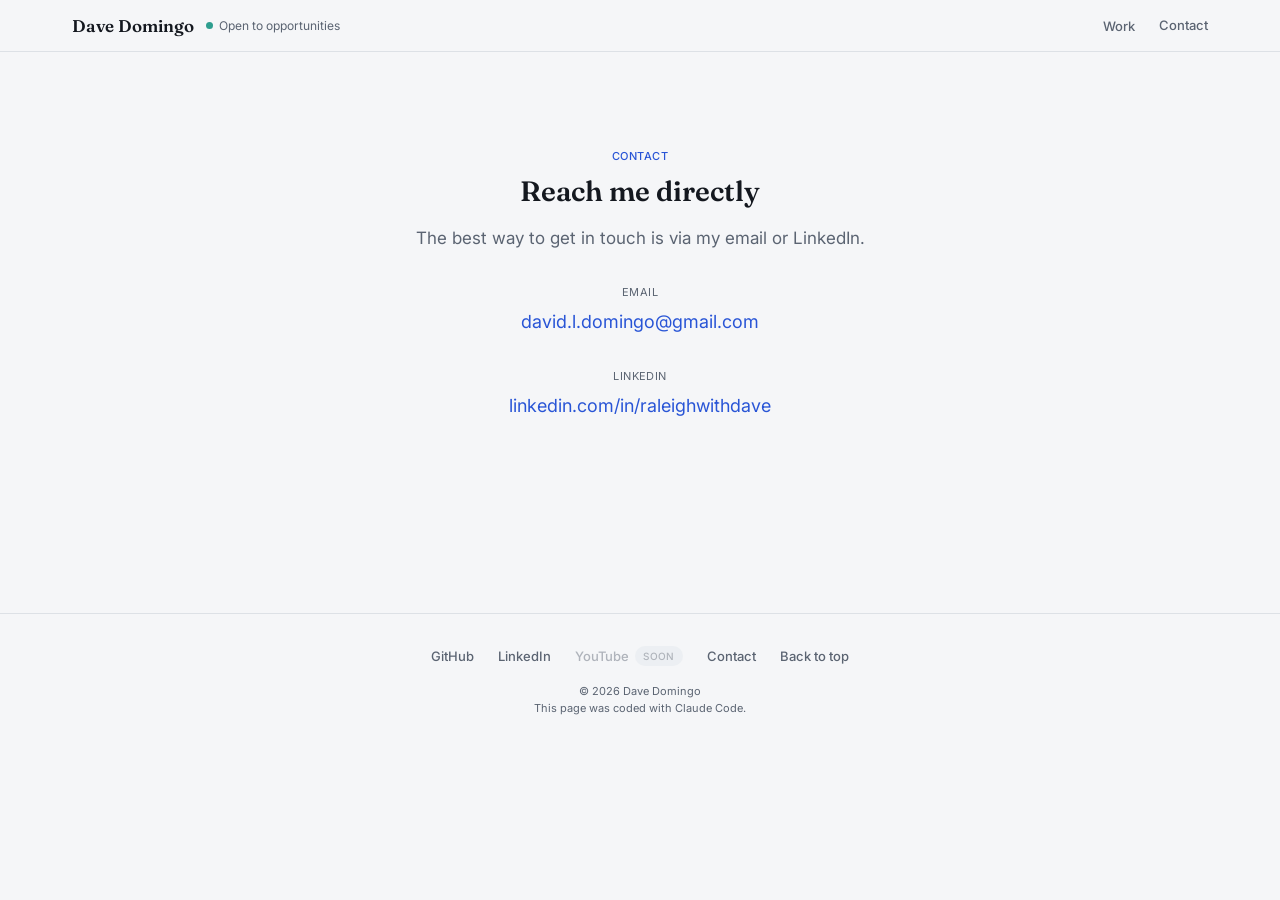
==== contact.html @ fc05a576 "Add real site content: homepage, case study, contact, and research page First commit of the actual p" ====
<!DOCTYPE html>
<html lang="en">
  <head>
    <meta charset="UTF-8">
    <meta name="viewport" content="width=device-width, initial-scale=1.0">
    <title>Contact | Dave Domingo</title>
    <link rel="icon" type="image/svg+xml" href="favicon.svg">
    <link rel="stylesheet" href="css/tokens.css?v=4">
    <link rel="stylesheet" href="css/base.css?v=3">
    <link rel="stylesheet" href="css/shared.css?v=1">
  </head>
  <body>

    <header class="site-header" id="top">
      <div class="container site-header-inner">
        <div class="site-identity">
          <a href="index.html" class="site-name">Dave Domingo</a>
          <span class="status-pill"><span class="status-dot" aria-hidden="true"></span>Open to opportunities</span>
        </div>
        <nav class="site-nav">
          <div class="nav-dropdown">
            <button class="nav-dropdown-trigger" aria-expanded="false" aria-haspopup="true" onclick="toggleWorkDropdown(this)">Work</button>
            <div class="nav-dropdown-menu" hidden>
              <a href="job-pipeline.html">Job Application Pipeline</a>
              <span class="dropdown-item-disabled">Governed AI Decision &amp; Execution Framework <span class="soon-tag">Soon</span></span>
              <span class="dropdown-item-disabled">Research-to-Artifact System <span class="soon-tag">Soon</span></span>
            </div>
          </div>
          <a href="contact.html">Contact</a>
        </nav>
      </div>
    </header>

    <section class="section">
      <div class="container" style="text-align:center; max-width: 560px; margin: 0 auto;">
        <div class="eyebrow">Contact</div>
        <h1 style="font-size: var(--text-h2);">Reach me directly</h1>
        <p>The best way to get in touch is via my email or LinkedIn.</p>
        <div style="margin-top: var(--space-6); display:flex; flex-direction:column; gap: var(--space-6);">
          <div>
            <div style="font-family: var(--font-sans); font-size:11px; text-transform:uppercase; letter-spacing:0.04em; color:var(--text-secondary); margin-bottom:6px;">Email</div>
            <a href="mailto:david.l.domingo@gmail.com" style="font-size:18px;">david.l.domingo@gmail.com</a>
          </div>
          <div>
            <div style="font-family: var(--font-sans); font-size:11px; text-transform:uppercase; letter-spacing:0.04em; color:var(--text-secondary); margin-bottom:6px;">LinkedIn</div>
            <a href="https://www.linkedin.com/in/raleighwithdave" target="_blank" rel="noopener" style="font-size:18px;">linkedin.com/in/raleighwithdave</a>
          </div>
        </div>
      </div>
    </section>

    <footer class="site-footer">
      <div class="container site-footer-inner">
        <div class="footer-links">
          <a href="https://github.com/Dave-Domingo" target="_blank" rel="noopener">GitHub</a>
          <a href="https://www.linkedin.com/in/raleighwithdave" target="_blank" rel="noopener">LinkedIn</a>
          <span class="footer-link-disabled">YouTube <span class="soon-tag">Soon</span></span>
          <a href="contact.html">Contact</a>
          <a href="#top" onclick="event.preventDefault(); window.scrollTo({top: 0, behavior: 'smooth'});">Back to top</a>
        </div>
        <div class="footer-meta">
          <p>&copy; 2026 Dave Domingo</p>
          <p>This page was coded with Claude Code.</p>
        </div>
      </div>
    </footer>

    <script>
      function toggleWorkDropdown(btn) {
        var menu = btn.nextElementSibling;
        var isOpen = !menu.hidden;
        closeAllDropdowns();
        if (!isOpen) {
          menu.hidden = false;
          btn.setAttribute('aria-expanded', 'true');
        }
      }

      function closeAllDropdowns() {
        document.querySelectorAll('.nav-dropdown-menu').forEach(function(menu) {
          menu.hidden = true;
          menu.previousElementSibling.setAttribute('aria-expanded', 'false');
        });
      }

      document.addEventListener('click', function(e) {
        if (!e.target.closest('.nav-dropdown')) closeAllDropdowns();
      });

      document.addEventListener('keydown', function(e) {
        if (e.key === 'Escape') closeAllDropdowns();
      });
    </script>
  </body>
</html>
---- css/tokens.css ----
/* Design tokens — site-wide. Colors are warm-neutral with a terracotta accent,
   adaptive to light/dark via prefers-color-scheme. Approved 2026-08-18. */

:root {
  /* Color — light (default) — "Ink & Signal" */
  --bg: #F5F6F8;
  --surface: #FFFFFF;
  --text-primary: #14181F;
  --text-secondary: #5B6472;
  --border: #DDE1E6;
  --accent: #2955D6;
  --on-accent: #FFFFFF;
  --code-bg: #E3E8ED;
  --shadow-card: 0 2px 8px rgba(20, 24, 31, 0.08);

  /* Diagram category colors — light */
  --cat-foundation: #2955D6;
  --cat-resume: #2E9E8F;
  --cat-coverletter: #6C5CE0;
  --cat-subcard: #C98A1F;

  /* Typography */
  --font-serif: 'Fraunces', Georgia, serif;
  --font-sans: 'Inter', -apple-system, BlinkMacSystemFont, sans-serif;
  --font-mono: 'IBM Plex Mono', 'Courier New', monospace;

  --text-h1: clamp(1.75rem, 4vw, 2.5rem);
  --text-h2: clamp(1.375rem, 3vw, 1.75rem);
  --text-h3: 1.25rem;
  --text-body: 1.0625rem;
  --text-small: 0.8125rem;
  --text-code: 0.875rem;

  /* Spacing scale */
  --space-1: 4px;
  --space-2: 8px;
  --space-3: 12px;
  --space-4: 16px;
  --space-5: 24px;
  --space-6: 32px;
  --space-7: 48px;
  --space-8: 64px;
  --space-9: 96px;

  /* Layout */
  --max-width: 1200px;
  --reading-width: 680px;
  --card-width: 440px;
  --breakpoint-tablet: 1024px;
  --breakpoint-mobile: 640px;

  /* Radius */
  --radius-sm: 6px;
  --radius-lg: 12px;

  /* Motion */
  --transition-fast: 150ms ease-out;
  --transition-base: 250ms ease;
}

@media (max-width: 640px) {
  :root {
    --card-width: 300px;
  }
}

@media (prefers-color-scheme: dark) {
  :root {
    /* "Ink & Signal" — dark */
    --bg: #0D1117;
    --surface: #161B22;
    --text-primary: #E8EBEF;
    --text-secondary: #9098A6;
    --border: #2A313C;
    --accent: #5B8AFF;
    --on-accent: #0D1117;
    --code-bg: #1C232C;
    --shadow-card: 0 2px 8px rgba(0, 0, 0, 0.35);

    --cat-foundation: #5B8AFF;
    --cat-resume: #3FBBAA;
    --cat-coverletter: #8B7CF0;
    --cat-subcard: #D9A23E;
  }
}
---- css/base.css ----
/* Base element styles + resets. Loads on top of tokens.css. */

@import url('https://fonts.googleapis.com/css2?family=Fraunces:opsz,wght@9..144,400;9..144,600&family=Inter:wght@400;500&family=IBM+Plex+Mono:wght@400;500&display=swap');

*, *::before, *::after {
  box-sizing: border-box;
}

html {
  -webkit-text-size-adjust: 100%;
}

body {
  margin: 0;
  background: var(--bg);
  color: var(--text-primary);
  font-family: var(--font-sans);
  font-size: var(--text-body);
  line-height: 1.6;
}

h1, h2, h3 {
  font-family: var(--font-serif);
  font-weight: 600;
  color: var(--text-primary);
  margin: 0 0 var(--space-4);
  line-height: 1.25;
}

h1 { font-size: var(--text-h1); }
h2 { font-size: var(--text-h2); }
h3 { font-size: var(--text-h3); }

p {
  margin: 0 0 var(--space-4);
  color: var(--text-secondary);
}

a {
  color: var(--accent);
  text-decoration: none;
  transition: opacity var(--transition-fast);
}

a:hover {
  opacity: 0.75;
}

a:focus-visible,
button:focus-visible {
  outline: 2px solid var(--accent);
  outline-offset: 2px;
}

code, pre {
  font-family: var(--font-mono);
  font-size: var(--text-code);
}

code {
  background: var(--code-bg);
  border-radius: var(--radius-sm);
  padding: 2px 6px;
}

pre {
  background: var(--code-bg);
  border-radius: var(--radius-sm);
  padding: var(--space-3) var(--space-4);
  overflow-x: auto;
}

pre code {
  background: none;
  padding: 0;
}

button {
  font-family: var(--font-sans);
  cursor: pointer;
}

img, svg {
  max-width: 100%;
}

.container {
  max-width: var(--max-width);
  margin: 0 auto;
  padding: 0 var(--space-6);
}

@media (max-width: 640px) {
  .container {
    padding: 0 var(--space-4);
  }
}

.prose {
  max-width: var(--reading-width);
}

.card {
  background: var(--surface);
  border: 1px solid var(--border);
  border-radius: var(--radius-lg);
  box-shadow: var(--shadow-card);
  padding: var(--space-5);
}

@media (prefers-reduced-motion: reduce) {
  * {
    transition-duration: 0.01ms !important;
  }
}

/* Site header (sticky, applies across every page) */

.site-header {
  position: sticky;
  top: 0;
  z-index: 50;
  background: var(--bg);
  border-bottom: 1px solid var(--border);
}

.site-header-inner {
  display: flex;
  justify-content: space-between;
  align-items: center;
  padding: var(--space-3) var(--space-6);
}

.site-identity {
  display: flex;
  align-items: center;
  gap: var(--space-3);
}

.site-name {
  font-family: var(--font-serif);
  font-weight: 600;
  font-size: 17px;
  color: var(--text-primary);
}

.site-name:hover {
  opacity: 0.75;
}

.status-pill {
  display: inline-flex;
  align-items: center;
  gap: 6px;
  font-family: var(--font-sans);
  font-size: 12px;
  color: var(--text-secondary);
}

.status-dot {
  width: 7px;
  height: 7px;
  border-radius: 50%;
  background: var(--cat-resume);
  flex-shrink: 0;
}

.site-nav {
  display: flex;
  align-items: center;
  gap: var(--space-5);
}

.site-nav a {
  font-family: var(--font-sans);
  font-size: 13px;
  font-weight: 500;
  color: var(--text-secondary);
}

.nav-dropdown {
  position: relative;
}

.nav-dropdown-trigger {
  font-family: var(--font-sans);
  font-size: 13px;
  font-weight: 500;
  color: var(--text-secondary);
  background: none;
  border: none;
  padding: 0;
}

.nav-dropdown-trigger:hover {
  opacity: 0.75;
}

.nav-dropdown-menu {
  position: absolute;
  top: calc(100% + 12px);
  left: 50%;
  transform: translateX(-50%);
  background: var(--surface);
  border: 1px solid var(--border);
  border-radius: var(--radius-lg);
  box-shadow: var(--shadow-card);
  padding: var(--space-2);
  min-width: 220px;
  display: flex;
  flex-direction: column;
  z-index: 60;
}

.nav-dropdown-menu[hidden] {
  display: none;
}

.nav-dropdown-menu a,
.dropdown-item-disabled {
  font-family: var(--font-sans);
  font-size: 13px;
  padding: var(--space-2) var(--space-3);
  border-radius: var(--radius-sm);
  color: var(--text-primary);
  display: flex;
  align-items: flex-start;
  justify-content: space-between;
  gap: var(--space-2);
}

.dropdown-item-disabled .soon-tag {
  margin-top: 2px;
}

.nav-dropdown-menu a:hover {
  background: var(--code-bg);
  opacity: 1;
}

.dropdown-item-disabled {
  color: var(--text-secondary);
  opacity: 0.55;
  cursor: default;
}

/* Site footer (applies across every page) */

.site-footer {
  border-top: 1px solid var(--border);
  margin-top: var(--space-9);
}

.site-footer-inner {
  padding: var(--space-6);
  display: flex;
  flex-direction: column;
  align-items: center;
  gap: var(--space-4);
  text-align: center;
}

.footer-links {
  display: flex;
  gap: var(--space-5);
  flex-wrap: wrap;
  justify-content: center;
}

.footer-links a {
  font-family: var(--font-sans);
  font-size: 13px;
  font-weight: 500;
  color: var(--text-secondary);
}

.footer-links a:hover {
  color: var(--accent);
  opacity: 1;
}

.footer-link-disabled {
  font-family: var(--font-sans);
  font-size: 13px;
  font-weight: 500;
  color: var(--text-secondary);
  opacity: 0.45;
  cursor: default;
  display: inline-flex;
  align-items: center;
  gap: 6px;
}

.soon-tag {
  font-size: 10px;
  font-weight: 500;
  background: var(--code-bg);
  border-radius: 10px;
  padding: 2px 8px;
  text-transform: uppercase;
  letter-spacing: 0.03em;
}

.footer-meta p {
  font-size: 11px;
  color: var(--text-secondary);
  margin: 0;
  line-height: 1.6;
}
---- css/shared.css ----
/* Shared component library — loaded by every page after tokens.css/base.css
   and before that page's own stylesheet. This file is the enforceable source
   of truth for cross-page consistency; see STYLE_GUIDE.md for the "when to
   use which" reference. A page-specific stylesheet should only ever contain
   rules that are genuinely unique to that page — if a second page needs the
   same rule, it belongs here instead. */

/* Section rhythm */

.section {
  padding: var(--space-9) 0;
}

.section-tint {
  background: var(--surface);
}

.section-heading {
  text-align: center;
  margin-bottom: var(--space-6);
}

.eyebrow {
  font-family: var(--font-sans);
  font-size: 11px;
  font-weight: 500;
  color: var(--accent);
  text-transform: uppercase;
  letter-spacing: 0.04em;
  margin-bottom: var(--space-2);
}

.hero {
  text-align: center;
  padding: var(--space-9) 0;
}

.status-line {
  font-family: var(--font-sans);
  font-size: var(--text-small);
  color: var(--text-secondary);
  margin-bottom: var(--space-5);
}

/* Buttons */

.btn-row {
  display: flex;
  gap: var(--space-3);
  justify-content: center;
  flex-wrap: wrap;
}

.btn-pill {
  font-family: var(--font-sans);
  font-size: 13px;
  font-weight: 500;
  padding: 9px 18px;
  border-radius: 20px;
  text-decoration: none;
  display: inline-block;
}

.btn-pill-primary {
  background: var(--accent);
  color: var(--on-accent);
  border: 1px solid transparent;
}

.btn-pill-secondary {
  background: var(--code-bg);
  color: var(--text-primary);
  border: 1px solid var(--border);
}

/* At-a-glance strip (executive-snapshot fact cards) */

.at-a-glance-label {
  font-family: var(--font-sans);
  font-size: 10px;
  font-weight: 500;
  color: var(--text-secondary);
  text-transform: uppercase;
  letter-spacing: 0.04em;
  margin: var(--space-7) 0 var(--space-3);
}

.glance-row {
  display: flex;
  gap: var(--space-3);
  justify-content: center;
  flex-wrap: wrap;
  max-width: 900px;
  margin: 0 auto;
}

.glance-card {
  background: var(--surface);
  border-radius: var(--radius-lg);
  box-shadow: var(--shadow-card);
  padding: var(--space-4);
  flex: 1;
  min-width: 220px;
  max-width: 280px;
  text-align: left;
}

.glance-card p {
  font-size: 13px;
  color: var(--text-secondary);
  margin: 0;
  line-height: 1.5;
}

/* Long-form prose */

.prose-block {
  max-width: var(--reading-width);
  margin: 0 auto;
}

.prose-block p {
  font-size: var(--text-body);
  color: var(--text-secondary);
  line-height: 1.6;
}

/* Two-column decision/condition cards (e.g. "key decisions", "method selection") */

.card-grid {
  display: grid;
  grid-template-columns: repeat(2, 1fr);
  gap: var(--space-4);
  max-width: 800px;
  margin: 0 auto;
}

@media (max-width: 640px) {
  .card-grid { grid-template-columns: 1fr; }
}

.decision-card {
  background: var(--bg);
  border-radius: var(--radius-lg);
  padding: var(--space-4);
  font-size: 13px;
  color: var(--text-secondary);
  line-height: 1.5;
}

.decision-card p {
  margin: 0;
}

/* Three-column boundary/ownership split (uses the resume/coverletter/subcard
   category triad purely for visual differentiation, not shared semantics) */

.triad-grid {
  display: grid;
  grid-template-columns: repeat(3, 1fr);
  gap: var(--space-4);
}

@media (max-width: 768px) {
  .triad-grid { grid-template-columns: 1fr; }
}

.triad-col {
  background: var(--surface);
  border-radius: var(--radius-lg);
  padding: var(--space-5);
  border-top: 3px solid var(--triad-color, var(--border));
  box-shadow: var(--shadow-card);
  display: flex;
  flex-direction: column;
}

.triad-col.c1 { --triad-color: var(--cat-resume); }
.triad-col.c2 { --triad-color: var(--cat-coverletter); }
.triad-col.c3 { --triad-color: var(--cat-subcard); }

.triad-col h4 {
  font-family: var(--font-sans);
  font-weight: 500;
  font-size: 16px;
  color: var(--text-primary);
  margin: 0 0 var(--space-3);
}

.triad-col ul {
  margin: 0 0 var(--space-3);
  padding-left: 18px;
}

.triad-col li {
  font-size: 14px;
  line-height: 1.5;
  color: var(--text-secondary);
  margin-bottom: var(--space-2);
}

.triad-col .why {
  font-size: 13px;
  line-height: 1.5;
  color: var(--text-secondary);
  border-top: 1px solid var(--border);
  padding-top: var(--space-3);
  margin-top: auto;
}

/* Small classification/concept tags */

.term-list {
  max-width: 640px;
  margin: 0 auto var(--space-6);
  display: flex;
  flex-wrap: wrap;
  gap: var(--space-2);
  justify-content: center;
}

.term-pill {
  font-family: var(--font-sans);
  font-size: 12px;
  font-weight: 500;
  color: var(--accent);
  background: var(--code-bg);
  border: 1px solid var(--border);
  border-radius: 14px;
  padding: 4px 12px;
}

/* Only pills that are real buttons (job-pipeline's expandable-term pills) get
   interactive affordances — a static classification label should never look
   clickable. */
button.term-pill {
  cursor: pointer;
}

button.term-pill:hover {
  opacity: 0.8;
}

/* Wrapping row of pill-shaped steps connected by arrows (a linear process:
   homepage's "how the work connects", the research page's operating model) */

.pill-flow {
  display: flex;
  flex-wrap: wrap;
  align-items: center;
  justify-content: center;
  gap: var(--space-3);
  max-width: 900px;
  margin: 0 auto;
}

.pill-flow-step {
  background: var(--surface);
  border: 1px solid var(--border);
  border-radius: 20px;
  padding: 9px 16px;
  font-family: var(--font-sans);
  font-size: 13px;
  font-weight: 500;
  color: var(--text-primary);
  white-space: nowrap;
}

.pill-flow-arrow {
  color: var(--accent);
  font-size: 15px;
  flex-shrink: 0;
}

@media (max-width: 640px) {
  .pill-flow-arrow { display: none; }
  .pill-flow { flex-direction: column; align-items: stretch; }
  .pill-flow-step { text-align: center; }
}

/* Evidence-state badge (e.g. Demonstrated / Self-use / External validation) */

.state-badge {
  display: inline-block;
  font-family: var(--font-sans);
  font-size: 11px;
  font-weight: 500;
  color: var(--accent);
  background: var(--code-bg);
  border: 1px solid var(--border);
  border-radius: 12px;
  padding: 3px 12px;
  margin-bottom: var(--space-2);
}

/* Sequential fault/round record (debug timelines, convergence excerpts) */

.bug-story {
  max-width: 620px;
  margin: 0 auto var(--space-6);
  background: var(--surface);
  border-radius: var(--radius-lg);
  box-shadow: var(--shadow-card);
  padding: var(--space-6);
}

.bug-story h4 {
  font-family: var(--font-sans);
  font-weight: 500;
  font-size: 15px;
  color: var(--text-primary);
  margin: 0 0 var(--space-2);
}

.bug-story .bs-note {
  font-size: 12.5px;
  color: var(--text-secondary);
  margin: 0 0 var(--space-5);
}

.timeline {
  position: relative;
  padding-left: 28px;
}

.timeline::before {
  content: '';
  position: absolute;
  left: 5px;
  top: 4px;
  bottom: 4px;
  width: 2px;
  background: var(--border);
}

.timeline-step {
  position: relative;
  margin-bottom: var(--space-4);
}

.timeline-step:last-child {
  margin-bottom: 0;
}

.timeline-dot {
  position: absolute;
  left: -28px;
  top: 3px;
  width: 12px;
  height: 12px;
  border-radius: 50%;
  background: var(--bg);
  border: 2px solid var(--accent);
}

.timeline-step.is-fail .timeline-dot,
.timeline-step.is-final .timeline-dot {
  background: var(--accent);
}

.timeline-step.is-fail .timeline-step-label {
  color: var(--text-primary);
}

.timeline-step-label {
  font-family: var(--font-sans);
  font-size: 11px;
  font-weight: 500;
  color: var(--accent);
  text-transform: uppercase;
  letter-spacing: 0.03em;
  margin-bottom: 3px;
}

.timeline-step-detail {
  font-family: var(--font-sans);
  font-size: 13px;
  color: var(--text-secondary);
  line-height: 1.5;
}

.timeline-step-detail strong {
  color: var(--text-primary);
}

/* Limitations / deeper-inspection footer */

.limits-block {
  max-width: var(--reading-width);
  margin: 0 auto;
}

.limits-block p {
  font-size: var(--text-body);
  color: var(--text-secondary);
  line-height: 1.6;
}

.inspect-links {
  font-family: var(--font-sans);
  font-size: var(--text-small);
  color: var(--text-secondary);
  text-align: center;
  margin-top: var(--space-5);
}

.inspect-links a {
  color: var(--accent);
}
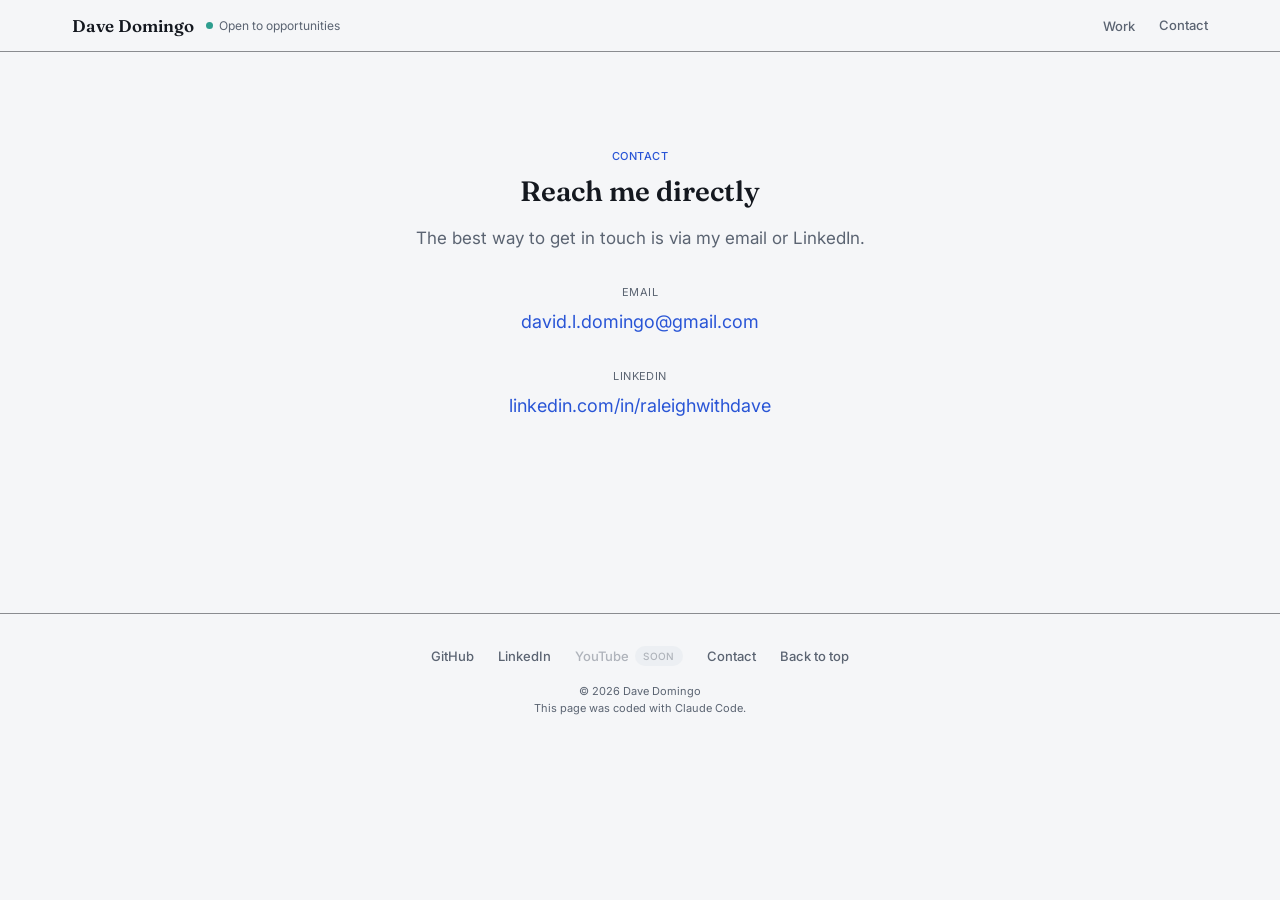
==== commit 289482f2: "Fix --border token to meet WCAG non-text contrast (1.4.11) Old --border (#DDE1E6 light / #2A313C dar" ====
--- a/contact.html
+++ b/contact.html
@@ -5,9 +5,9 @@
     <meta name="viewport" content="width=device-width, initial-scale=1.0">
     <title>Contact | Dave Domingo</title>
     <link rel="icon" type="image/svg+xml" href="favicon.svg">
-    <link rel="stylesheet" href="css/tokens.css?v=4">
+    <link rel="stylesheet" href="css/tokens.css?v=5">
     <link rel="stylesheet" href="css/base.css?v=3">
-    <link rel="stylesheet" href="css/shared.css?v=1">
+    <link rel="stylesheet" href="css/shared.css?v=2">
   </head>
   <body>
 
@@ -22,8 +22,8 @@
             <button class="nav-dropdown-trigger" aria-expanded="false" aria-haspopup="true" onclick="toggleWorkDropdown(this)">Work</button>
             <div class="nav-dropdown-menu" hidden>
               <a href="job-pipeline.html">Job Application Pipeline</a>
+              <a href="research-framework.html">Research-to-Artifact System</a>
               <span class="dropdown-item-disabled">Governed AI Decision &amp; Execution Framework <span class="soon-tag">Soon</span></span>
-              <span class="dropdown-item-disabled">Research-to-Artifact System <span class="soon-tag">Soon</span></span>
             </div>
           </div>
           <a href="contact.html">Contact</a>
--- a/css/tokens.css
+++ b/css/tokens.css
@@ -7,7 +7,7 @@
   --surface: #FFFFFF;
   --text-primary: #14181F;
   --text-secondary: #5B6472;
-  --border: #DDE1E6;
+  --border: #8A8C90;
   --accent: #2955D6;
   --on-accent: #FFFFFF;
   --code-bg: #E3E8ED;
@@ -71,7 +71,7 @@
     --surface: #161B22;
     --text-primary: #E8EBEF;
     --text-secondary: #9098A6;
-    --border: #2A313C;
+    --border: #66696F;
     --accent: #5B8AFF;
     --on-accent: #0D1117;
     --code-bg: #1C232C;
--- a/css/shared.css
+++ b/css/shared.css
@@ -179,7 +179,7 @@
 .triad-col.c2 { --triad-color: var(--cat-coverletter); }
 .triad-col.c3 { --triad-color: var(--cat-subcard); }
 
-.triad-col h4 {
+.triad-col h3 {
   font-family: var(--font-sans);
   font-weight: 500;
   font-size: 16px;
@@ -304,7 +304,7 @@
   padding: var(--space-6);
 }
 
-.bug-story h4 {
+.bug-story h3 {
   font-family: var(--font-sans);
   font-weight: 500;
   font-size: 15px;
@@ -407,3 +407,279 @@
 .inspect-links a {
   color: var(--accent);
 }
+
+/* Card carousel + expand overlay (job-pipeline.html's diagram carousel and
+   the research page's study cards both use this exact markup pattern —
+   see STYLE_GUIDE.md). A page includes this only if it has a carousel, and
+   loads js/carousel.js for the interaction behavior. */
+
+.view-all-row {
+  text-align: center;
+  margin-bottom: var(--space-4);
+}
+
+.view-all-btn {
+  font-family: var(--font-sans);
+  font-size: 12px;
+  font-weight: 500;
+  background: var(--code-bg);
+  color: var(--text-primary);
+  border: 1px solid var(--border);
+  border-radius: 14px;
+  padding: 6px 16px;
+  cursor: pointer;
+}
+
+.carousel-wrap {
+  position: relative;
+  margin-bottom: var(--space-6);
+}
+
+.carousel {
+  display: flex;
+  gap: var(--space-4);
+  overflow-x: auto;
+  scroll-snap-type: x mandatory;
+  padding: var(--space-2) 4px var(--space-2);
+  scrollbar-width: none;
+}
+
+.carousel::-webkit-scrollbar {
+  display: none;
+}
+
+.view-all-overlay {
+  display: none;
+  position: fixed;
+  inset: 0;
+  background: rgba(28, 24, 21, 0.55);
+  z-index: 150;
+  padding: var(--space-6) var(--space-4);
+  overflow-y: auto;
+  opacity: 0;
+  transition: opacity var(--transition-base);
+}
+
+.view-all-overlay.open {
+  display: block;
+}
+
+.view-all-overlay.visible {
+  opacity: 1;
+}
+
+.view-all-inner {
+  max-width: 1200px;
+  margin: 0 auto;
+  background: var(--bg);
+  border-radius: var(--radius-lg);
+  padding: 0 var(--space-6) var(--space-6);
+  position: relative;
+  transform: scale(0.97);
+  transition: transform var(--transition-base);
+}
+
+.view-all-overlay.visible .view-all-inner {
+  transform: scale(1);
+}
+
+.view-all-header {
+  display: flex;
+  justify-content: space-between;
+  align-items: center;
+  margin-bottom: var(--space-6);
+  position: sticky;
+  top: 0;
+  background: var(--bg);
+  padding: var(--space-6) 0 var(--space-3);
+  z-index: 5;
+}
+
+.view-all-header h3 {
+  margin: 0;
+}
+
+.view-all-grid {
+  display: grid;
+  grid-template-columns: repeat(auto-fill, minmax(320px, 1fr));
+  gap: var(--space-4);
+}
+
+.view-all-grid .diagram-card {
+  flex: none;
+  width: 100%;
+}
+
+.carousel-fade {
+  position: absolute;
+  top: 0;
+  bottom: var(--space-2);
+  width: 64px;
+  pointer-events: none;
+  z-index: 2;
+  opacity: 0;
+  transition: opacity var(--transition-fast);
+}
+
+.carousel-fade.visible {
+  opacity: 1;
+}
+
+.carousel-fade.left {
+  left: 0;
+  background: linear-gradient(to right, var(--bg), transparent);
+}
+
+.carousel-fade.right {
+  right: 0;
+  background: linear-gradient(to left, var(--bg), transparent);
+}
+
+.section-tint .carousel-fade.left {
+  background: linear-gradient(to right, var(--surface), transparent);
+}
+
+.section-tint .carousel-fade.right {
+  background: linear-gradient(to left, var(--surface), transparent);
+}
+
+.carousel-arrow {
+  position: absolute;
+  top: 50%;
+  transform: translateY(-50%);
+  z-index: 3;
+  width: 36px;
+  height: 36px;
+  border-radius: 50%;
+  background: var(--surface);
+  border: 1px solid var(--border);
+  box-shadow: var(--shadow-card);
+  cursor: pointer;
+  display: flex;
+  align-items: center;
+  justify-content: center;
+  transition: opacity var(--transition-fast);
+}
+
+.carousel-arrow.prev { left: -14px; }
+.carousel-arrow.next { right: -14px; }
+
+.carousel-arrow[disabled] {
+  opacity: 0;
+  pointer-events: none;
+}
+
+.carousel-arrow svg {
+  width: 16px;
+  height: 16px;
+  stroke: var(--text-primary);
+}
+
+@media (max-width: 640px) {
+  .carousel-arrow { display: none; }
+}
+
+.diagram-card {
+  flex: 0 0 var(--card-width);
+  scroll-snap-align: start;
+  background: var(--surface);
+  border: 1px solid var(--border);
+  border-radius: var(--radius-lg);
+  box-shadow: var(--shadow-card);
+  padding: var(--space-4);
+  display: flex;
+  flex-direction: column;
+}
+
+.diagram-card h3 {
+  font-size: 17px;
+  margin: 0 0 6px;
+  min-height: 42px;
+}
+
+.diagram-card .card-desc {
+  font-size: 14px;
+  color: var(--text-secondary);
+  line-height: 1.5;
+  margin: 0 0 var(--space-3);
+  display: -webkit-box;
+  -webkit-line-clamp: 3;
+  -webkit-box-orient: vertical;
+  overflow: hidden;
+  min-height: calc(1.5em * 3);
+}
+
+.expand-btn {
+  font-family: var(--font-sans);
+  font-size: 12px;
+  font-weight: 500;
+  color: var(--accent);
+  background: none;
+  border: none;
+  padding: 0;
+  cursor: pointer;
+  margin-top: auto;
+  text-align: left;
+}
+
+.overlay-backdrop {
+  display: none;
+  position: fixed;
+  inset: 0;
+  background: rgba(28, 24, 21, 0.55);
+  z-index: 200;
+  align-items: center;
+  justify-content: center;
+  padding: var(--space-4);
+  opacity: 0;
+  transition: opacity var(--transition-base);
+}
+
+.overlay-backdrop.open {
+  display: flex;
+}
+
+.overlay-backdrop.visible {
+  opacity: 1;
+}
+
+.overlay-card {
+  background: var(--surface);
+  border-radius: var(--radius-lg);
+  padding: var(--space-6);
+  max-width: 460px;
+  width: 100%;
+  max-height: 85vh;
+  overflow-y: auto;
+  position: relative;
+  transform: scale(0.97);
+  transition: transform var(--transition-base);
+}
+
+.overlay-card.wide {
+  max-width: 640px;
+}
+
+.overlay-backdrop.visible .overlay-card {
+  transform: scale(1);
+}
+
+.overlay-close {
+  position: absolute;
+  top: 14px;
+  right: 14px;
+  background: var(--code-bg);
+  color: var(--text-primary);
+  border: none;
+  border-radius: 50%;
+  width: 26px;
+  height: 26px;
+  cursor: pointer;
+  font-size: 13px;
+}
+
+.overlay-card p {
+  font-size: 14px;
+  color: var(--text-primary);
+  line-height: 1.6;
+}
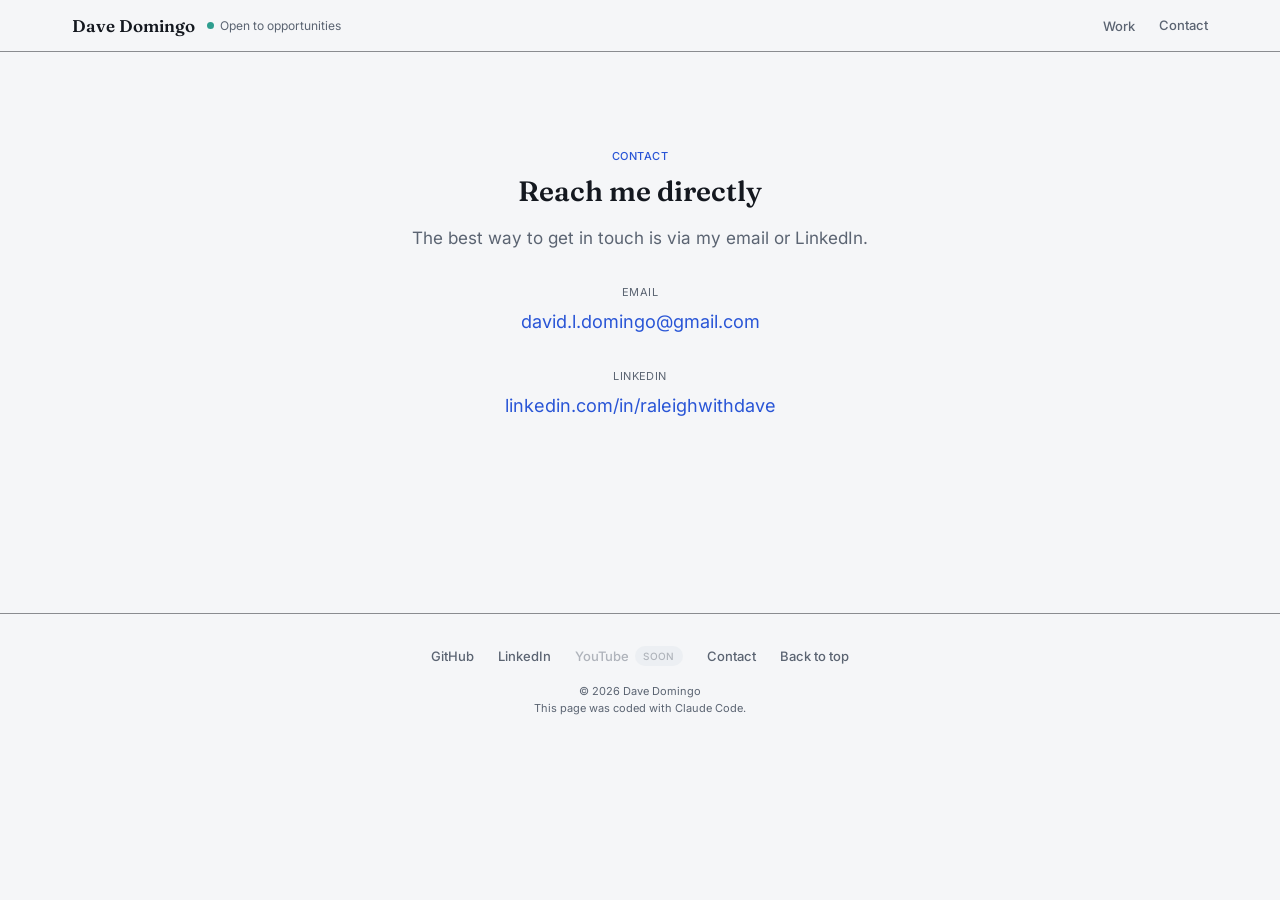
==== commit 9e04bdb8: "Self-host fonts; extend dialog-role fix to job-pipeline.html overlays Fonts: replace the Google Font" ====
--- a/contact.html
+++ b/contact.html
@@ -5,8 +5,8 @@
     <meta name="viewport" content="width=device-width, initial-scale=1.0">
     <title>Contact | Dave Domingo</title>
     <link rel="icon" type="image/svg+xml" href="favicon.svg">
-    <link rel="stylesheet" href="css/tokens.css?v=5">
-    <link rel="stylesheet" href="css/base.css?v=3">
+    <link rel="stylesheet" href="css/tokens.css?v=6">
+    <link rel="stylesheet" href="css/base.css?v=4">
     <link rel="stylesheet" href="css/shared.css?v=2">
   </head>
   <body>
--- a/css/tokens.css
+++ b/css/tokens.css
@@ -1,5 +1,33 @@
 /* Design tokens — site-wide. Colors are warm-neutral with a terracotta accent,
    adaptive to light/dark via prefers-color-scheme. Approved 2026-08-18. */
+
+/* Self-hosted fonts (moved off Google Fonts @import 2026-08-26 — @import
+   forced a 3-hop chain: base.css -> fonts.googleapis.com -> fonts.gstatic.com
+   before any font byte arrived. Same-origin files skip that entirely.
+   Only the weights actually used site-wide are included. */
+@font-face {
+  font-family: 'Fraunces';
+  font-style: normal;
+  font-weight: 600;
+  font-display: swap;
+  src: url('../fonts/fraunces-600.woff2') format('woff2');
+}
+
+@font-face {
+  font-family: 'Inter';
+  font-style: normal;
+  font-weight: 100 900;
+  font-display: swap;
+  src: url('../fonts/inter-variable.woff2') format('woff2');
+}
+
+@font-face {
+  font-family: 'IBM Plex Mono';
+  font-style: normal;
+  font-weight: 400;
+  font-display: swap;
+  src: url('../fonts/ibm-plex-mono-400.woff2') format('woff2');
+}
 
 :root {
   /* Color — light (default) — "Ink & Signal" */
--- a/css/base.css
+++ b/css/base.css
@@ -1,6 +1,5 @@
-/* Base element styles + resets. Loads on top of tokens.css. */
-
-@import url('https://fonts.googleapis.com/css2?family=Fraunces:opsz,wght@9..144,400;9..144,600&family=Inter:wght@400;500&family=IBM+Plex+Mono:wght@400;500&display=swap');
+/* Base element styles + resets. Loads on top of tokens.css.
+   Fonts are self-hosted via @font-face in tokens.css, not imported here. */
 
 *, *::before, *::after {
   box-sizing: border-box;
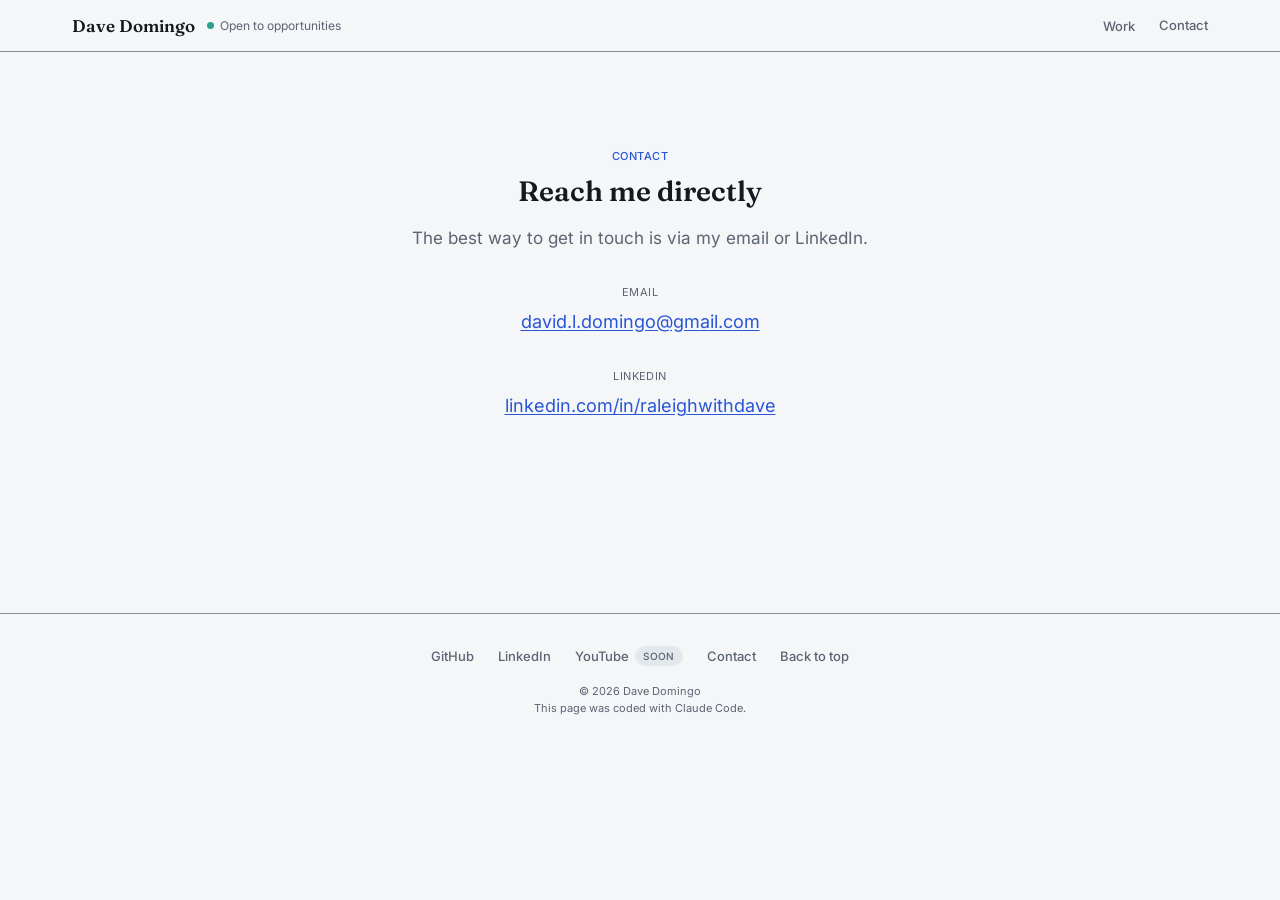
==== commit 2411055f: "Apply actionable PageSpeed Insights findings site-wide Performance: - Merge tokens.css + base.css + " ====
--- a/contact.html
+++ b/contact.html
@@ -4,10 +4,9 @@
     <meta charset="UTF-8">
     <meta name="viewport" content="width=device-width, initial-scale=1.0">
     <title>Contact | Dave Domingo</title>
+    <meta name="description" content="Contact Dave Domingo by email or LinkedIn.">
     <link rel="icon" type="image/svg+xml" href="favicon.svg">
-    <link rel="stylesheet" href="css/tokens.css?v=6">
-    <link rel="stylesheet" href="css/base.css?v=4">
-    <link rel="stylesheet" href="css/shared.css?v=2">
+    <link rel="stylesheet" href="css/core.css?v=1">
   </head>
   <body>
 
@@ -31,6 +30,7 @@
       </div>
     </header>
 
+    <main>
     <section class="section">
       <div class="container" style="text-align:center; max-width: 560px; margin: 0 auto;">
         <div class="eyebrow">Contact</div>
@@ -48,6 +48,7 @@
         </div>
       </div>
     </section>
+    </main>
 
     <footer class="site-footer">
       <div class="container site-footer-inner">
--- a/css/core.css
+++ b/css/core.css
@@ -0,0 +1,1127 @@
+/* Core stylesheet — tokens, resets, and shared components combined into one
+   file so every page pays for one render-blocking request instead of three.
+   These three concerns are still logically separate; the section dividers
+   below preserve that. If you're editing this file, know which section
+   you're in:
+     TOKENS    — color/type/spacing/radius/motion variables + @font-face
+     BASE      — element resets, body/h1-h3/code/a defaults, site header/footer/nav
+     SHARED    — components used (or reasonably likely to be reused) on more
+                 than one page
+   A page's own <page-name>.css loads after this file and should only ever
+   contain rules genuinely unique to that page. See STYLE_GUIDE.md. */
+
+/* ============================== TOKENS ============================== */
+
+/* Design tokens — site-wide. Colors are warm-neutral with a terracotta accent,
+   adaptive to light/dark via prefers-color-scheme. Approved 2026-08-18. */
+
+/* Self-hosted fonts (moved off Google Fonts @import 2026-08-26 — @import
+   forced a 3-hop chain: base.css -> fonts.googleapis.com -> fonts.gstatic.com
+   before any font byte arrived. Same-origin files skip that entirely.
+   Only the weights actually used site-wide are included. */
+@font-face {
+  font-family: 'Fraunces';
+  font-style: normal;
+  font-weight: 600;
+  font-display: swap;
+  src: url('../fonts/fraunces-600.woff2') format('woff2');
+}
+
+@font-face {
+  font-family: 'Inter';
+  font-style: normal;
+  font-weight: 100 900;
+  font-display: swap;
+  src: url('../fonts/inter-variable.woff2') format('woff2');
+}
+
+@font-face {
+  font-family: 'IBM Plex Mono';
+  font-style: normal;
+  font-weight: 400;
+  font-display: swap;
+  src: url('../fonts/ibm-plex-mono-400.woff2') format('woff2');
+}
+
+:root {
+  /* Color — light (default) — "Ink & Signal" */
+  --bg: #F5F6F8;
+  --surface: #FFFFFF;
+  --text-primary: #14181F;
+  --text-secondary: #5B6472;
+  --border: #8A8C90;
+  --accent: #2955D6;
+  --on-accent: #FFFFFF;
+  --code-bg: #E3E8ED;
+  --shadow-card: 0 2px 8px rgba(20, 24, 31, 0.08);
+
+  /* Diagram category colors — light */
+  --cat-foundation: #2955D6;
+  --cat-resume: #2E9E8F;
+  --cat-coverletter: #6C5CE0;
+  --cat-subcard: #C98A1F;
+
+  /* Typography */
+  --font-serif: 'Fraunces', Georgia, serif;
+  --font-sans: 'Inter', -apple-system, BlinkMacSystemFont, sans-serif;
+  --font-mono: 'IBM Plex Mono', 'Courier New', monospace;
+
+  --text-h1: clamp(1.75rem, 4vw, 2.5rem);
+  --text-h2: clamp(1.375rem, 3vw, 1.75rem);
+  --text-h3: 1.25rem;
+  --text-body: 1.0625rem;
+  --text-small: 0.8125rem;
+  --text-code: 0.875rem;
+
+  /* Spacing scale */
+  --space-1: 4px;
+  --space-2: 8px;
+  --space-3: 12px;
+  --space-4: 16px;
+  --space-5: 24px;
+  --space-6: 32px;
+  --space-7: 48px;
+  --space-8: 64px;
+  --space-9: 96px;
+
+  /* Layout */
+  --max-width: 1200px;
+  --reading-width: 680px;
+  --card-width: 440px;
+  --breakpoint-tablet: 1024px;
+  --breakpoint-mobile: 640px;
+
+  /* Radius */
+  --radius-sm: 6px;
+  --radius-lg: 12px;
+
+  /* Motion */
+  --transition-fast: 150ms ease-out;
+  --transition-base: 250ms ease;
+}
+
+@media (max-width: 640px) {
+  :root {
+    --card-width: 300px;
+  }
+}
+
+@media (prefers-color-scheme: dark) {
+  :root {
+    /* "Ink & Signal" — dark */
+    --bg: #0D1117;
+    --surface: #161B22;
+    --text-primary: #E8EBEF;
+    --text-secondary: #9098A6;
+    --border: #66696F;
+    --accent: #5B8AFF;
+    --on-accent: #0D1117;
+    --code-bg: #1C232C;
+    --shadow-card: 0 2px 8px rgba(0, 0, 0, 0.35);
+
+    --cat-foundation: #5B8AFF;
+    --cat-resume: #3FBBAA;
+    --cat-coverletter: #8B7CF0;
+    --cat-subcard: #D9A23E;
+  }
+}
+
+/* =============================== BASE ================================ */
+
+/* Base element styles + resets.
+   Fonts are self-hosted via @font-face in the TOKENS section above. */
+
+*, *::before, *::after {
+  box-sizing: border-box;
+}
+
+html {
+  -webkit-text-size-adjust: 100%;
+}
+
+body {
+  margin: 0;
+  background: var(--bg);
+  color: var(--text-primary);
+  font-family: var(--font-sans);
+  font-size: var(--text-body);
+  line-height: 1.6;
+}
+
+h1, h2, h3 {
+  font-family: var(--font-serif);
+  font-weight: 600;
+  color: var(--text-primary);
+  margin: 0 0 var(--space-4);
+  line-height: 1.25;
+}
+
+h1 { font-size: var(--text-h1); }
+h2 { font-size: var(--text-h2); }
+h3 { font-size: var(--text-h3); }
+
+p {
+  margin: 0 0 var(--space-4);
+  color: var(--text-secondary);
+}
+
+a {
+  color: var(--accent);
+  text-decoration: underline;
+  text-underline-offset: 2px;
+  transition: opacity var(--transition-fast);
+}
+
+a:hover {
+  opacity: 0.75;
+}
+
+a:focus-visible,
+button:focus-visible {
+  outline: 2px solid var(--accent);
+  outline-offset: 2px;
+}
+
+code, pre {
+  font-family: var(--font-mono);
+  font-size: var(--text-code);
+}
+
+code {
+  background: var(--code-bg);
+  border-radius: var(--radius-sm);
+  padding: 2px 6px;
+}
+
+pre {
+  background: var(--code-bg);
+  border-radius: var(--radius-sm);
+  padding: var(--space-3) var(--space-4);
+  overflow-x: auto;
+}
+
+pre code {
+  background: none;
+  padding: 0;
+}
+
+button {
+  font-family: var(--font-sans);
+  cursor: pointer;
+}
+
+img, svg {
+  max-width: 100%;
+}
+
+.container {
+  max-width: var(--max-width);
+  margin: 0 auto;
+  padding: 0 var(--space-6);
+}
+
+@media (max-width: 640px) {
+  .container {
+    padding: 0 var(--space-4);
+  }
+}
+
+.prose {
+  max-width: var(--reading-width);
+}
+
+.card {
+  background: var(--surface);
+  border: 1px solid var(--border);
+  border-radius: var(--radius-lg);
+  box-shadow: var(--shadow-card);
+  padding: var(--space-5);
+}
+
+@media (prefers-reduced-motion: reduce) {
+  * {
+    transition-duration: 0.01ms !important;
+  }
+}
+
+/* Site header (sticky, applies across every page) */
+
+.site-header {
+  position: sticky;
+  top: 0;
+  z-index: 50;
+  background: var(--bg);
+  border-bottom: 1px solid var(--border);
+}
+
+.site-header-inner {
+  display: flex;
+  justify-content: space-between;
+  align-items: center;
+  padding: var(--space-3) var(--space-6);
+}
+
+.site-identity {
+  display: flex;
+  align-items: center;
+  gap: var(--space-3);
+}
+
+.site-name {
+  font-family: var(--font-serif);
+  font-weight: 600;
+  font-size: 17px;
+  color: var(--text-primary);
+  text-decoration: none;
+}
+
+.site-name:hover {
+  opacity: 0.75;
+}
+
+.status-pill {
+  display: inline-flex;
+  align-items: center;
+  gap: 6px;
+  font-family: var(--font-sans);
+  font-size: 12px;
+  color: var(--text-secondary);
+}
+
+.status-dot {
+  width: 7px;
+  height: 7px;
+  border-radius: 50%;
+  background: var(--cat-resume);
+  flex-shrink: 0;
+}
+
+.site-nav {
+  display: flex;
+  align-items: center;
+  gap: var(--space-5);
+}
+
+.site-nav a {
+  font-family: var(--font-sans);
+  font-size: 13px;
+  font-weight: 500;
+  color: var(--text-secondary);
+  text-decoration: none;
+}
+
+.nav-dropdown {
+  position: relative;
+}
+
+.nav-dropdown-trigger {
+  font-family: var(--font-sans);
+  font-size: 13px;
+  font-weight: 500;
+  color: var(--text-secondary);
+  background: none;
+  border: none;
+  padding: 0;
+}
+
+.nav-dropdown-trigger:hover {
+  opacity: 0.75;
+}
+
+.nav-dropdown-menu {
+  position: absolute;
+  top: calc(100% + 12px);
+  left: 50%;
+  transform: translateX(-50%);
+  background: var(--surface);
+  border: 1px solid var(--border);
+  border-radius: var(--radius-lg);
+  box-shadow: var(--shadow-card);
+  padding: var(--space-2);
+  min-width: 220px;
+  display: flex;
+  flex-direction: column;
+  z-index: 60;
+}
+
+.nav-dropdown-menu[hidden] {
+  display: none;
+}
+
+.nav-dropdown-menu a,
+.dropdown-item-disabled {
+  font-family: var(--font-sans);
+  font-size: 13px;
+  padding: var(--space-2) var(--space-3);
+  border-radius: var(--radius-sm);
+  color: var(--text-primary);
+  text-decoration: none;
+  display: flex;
+  align-items: flex-start;
+  justify-content: space-between;
+  gap: var(--space-2);
+}
+
+.dropdown-item-disabled .soon-tag {
+  margin-top: 2px;
+}
+
+.nav-dropdown-menu a:hover {
+  background: var(--code-bg);
+  opacity: 1;
+}
+
+.dropdown-item-disabled {
+  color: var(--text-secondary);
+  cursor: default;
+}
+
+/* Site footer (applies across every page) */
+
+.site-footer {
+  border-top: 1px solid var(--border);
+  margin-top: var(--space-9);
+}
+
+.site-footer-inner {
+  padding: var(--space-6);
+  display: flex;
+  flex-direction: column;
+  align-items: center;
+  gap: var(--space-4);
+  text-align: center;
+}
+
+.footer-links {
+  display: flex;
+  gap: var(--space-5);
+  flex-wrap: wrap;
+  justify-content: center;
+}
+
+.footer-links a {
+  font-family: var(--font-sans);
+  font-size: 13px;
+  font-weight: 500;
+  color: var(--text-secondary);
+  text-decoration: none;
+}
+
+.footer-links a:hover {
+  color: var(--accent);
+  opacity: 1;
+}
+
+.footer-link-disabled {
+  font-family: var(--font-sans);
+  font-size: 13px;
+  font-weight: 500;
+  color: var(--text-secondary);
+  cursor: default;
+  display: inline-flex;
+  align-items: center;
+  gap: 6px;
+}
+
+.soon-tag {
+  font-size: 10px;
+  font-weight: 500;
+  background: var(--code-bg);
+  border-radius: 10px;
+  padding: 2px 8px;
+  text-transform: uppercase;
+  letter-spacing: 0.03em;
+}
+
+.footer-meta p {
+  font-size: 11px;
+  color: var(--text-secondary);
+  margin: 0;
+  line-height: 1.6;
+}
+
+/* ============================== SHARED ================================ */
+
+/* Shared component library. See STYLE_GUIDE.md for the "when to use which"
+   reference. A page-specific stylesheet should only ever contain rules that
+   are genuinely unique to that page — if a second page needs the same rule,
+   it belongs here instead. */
+
+/* Section rhythm */
+
+.section {
+  padding: var(--space-9) 0;
+}
+
+.section-tint {
+  background: var(--surface);
+}
+
+.section-heading {
+  text-align: center;
+  margin-bottom: var(--space-6);
+}
+
+.eyebrow {
+  font-family: var(--font-sans);
+  font-size: 11px;
+  font-weight: 500;
+  color: var(--accent);
+  text-transform: uppercase;
+  letter-spacing: 0.04em;
+  margin-bottom: var(--space-2);
+}
+
+.hero {
+  text-align: center;
+  padding: var(--space-9) 0;
+}
+
+.status-line {
+  font-family: var(--font-sans);
+  font-size: var(--text-small);
+  color: var(--text-secondary);
+  margin-bottom: var(--space-5);
+}
+
+/* Buttons */
+
+.btn-row {
+  display: flex;
+  gap: var(--space-3);
+  justify-content: center;
+  flex-wrap: wrap;
+}
+
+.btn-pill {
+  font-family: var(--font-sans);
+  font-size: 13px;
+  font-weight: 500;
+  padding: 9px 18px;
+  border-radius: 20px;
+  text-decoration: none;
+  display: inline-block;
+}
+
+.btn-pill-primary {
+  background: var(--accent);
+  color: var(--on-accent);
+  border: 1px solid transparent;
+}
+
+.btn-pill-secondary {
+  background: var(--code-bg);
+  color: var(--text-primary);
+  border: 1px solid var(--border);
+}
+
+/* At-a-glance strip (executive-snapshot fact cards) */
+
+.at-a-glance-label {
+  font-family: var(--font-sans);
+  font-size: 10px;
+  font-weight: 500;
+  color: var(--text-secondary);
+  text-transform: uppercase;
+  letter-spacing: 0.04em;
+  margin: var(--space-7) 0 var(--space-3);
+}
+
+.glance-row {
+  display: flex;
+  gap: var(--space-3);
+  justify-content: center;
+  flex-wrap: wrap;
+  max-width: 900px;
+  margin: 0 auto;
+}
+
+.glance-card {
+  background: var(--surface);
+  border-radius: var(--radius-lg);
+  box-shadow: var(--shadow-card);
+  padding: var(--space-4);
+  flex: 1;
+  min-width: 220px;
+  max-width: 280px;
+  text-align: left;
+}
+
+.glance-card p {
+  font-size: 13px;
+  color: var(--text-secondary);
+  margin: 0;
+  line-height: 1.5;
+}
+
+/* Long-form prose */
+
+.prose-block {
+  max-width: var(--reading-width);
+  margin: 0 auto;
+}
+
+.prose-block p {
+  font-size: var(--text-body);
+  color: var(--text-secondary);
+  line-height: 1.6;
+}
+
+/* Two-column decision/condition cards (e.g. "key decisions", "method selection") */
+
+.card-grid {
+  display: grid;
+  grid-template-columns: repeat(2, 1fr);
+  gap: var(--space-4);
+  max-width: 800px;
+  margin: 0 auto;
+}
+
+@media (max-width: 640px) {
+  .card-grid { grid-template-columns: 1fr; }
+}
+
+.decision-card {
+  background: var(--bg);
+  border-radius: var(--radius-lg);
+  padding: var(--space-4);
+  font-size: 13px;
+  color: var(--text-secondary);
+  line-height: 1.5;
+}
+
+.decision-card p {
+  margin: 0;
+}
+
+/* Three-column boundary/ownership split (uses the resume/coverletter/subcard
+   category triad purely for visual differentiation, not shared semantics) */
+
+.triad-grid {
+  display: grid;
+  grid-template-columns: repeat(3, 1fr);
+  gap: var(--space-4);
+}
+
+@media (max-width: 768px) {
+  .triad-grid { grid-template-columns: 1fr; }
+}
+
+.triad-col {
+  background: var(--surface);
+  border-radius: var(--radius-lg);
+  padding: var(--space-5);
+  border-top: 3px solid var(--triad-color, var(--border));
+  box-shadow: var(--shadow-card);
+  display: flex;
+  flex-direction: column;
+}
+
+.triad-col.c1 { --triad-color: var(--cat-resume); }
+.triad-col.c2 { --triad-color: var(--cat-coverletter); }
+.triad-col.c3 { --triad-color: var(--cat-subcard); }
+
+.triad-col h3 {
+  font-family: var(--font-sans);
+  font-weight: 500;
+  font-size: 16px;
+  color: var(--text-primary);
+  margin: 0 0 var(--space-3);
+}
+
+.triad-col ul {
+  margin: 0 0 var(--space-3);
+  padding-left: 18px;
+}
+
+.triad-col li {
+  font-size: 14px;
+  line-height: 1.5;
+  color: var(--text-secondary);
+  margin-bottom: var(--space-2);
+}
+
+.triad-col .why {
+  font-size: 13px;
+  line-height: 1.5;
+  color: var(--text-secondary);
+  border-top: 1px solid var(--border);
+  padding-top: var(--space-3);
+  margin-top: auto;
+}
+
+/* Small classification/concept tags */
+
+.term-list {
+  max-width: 640px;
+  margin: 0 auto var(--space-6);
+  display: flex;
+  flex-wrap: wrap;
+  gap: var(--space-2);
+  justify-content: center;
+}
+
+.term-pill {
+  font-family: var(--font-sans);
+  font-size: 12px;
+  font-weight: 500;
+  color: var(--accent);
+  background: var(--code-bg);
+  border: 1px solid var(--border);
+  border-radius: 14px;
+  padding: 4px 12px;
+}
+
+/* Only pills that are real buttons (job-pipeline's expandable-term pills) get
+   interactive affordances — a static classification label should never look
+   clickable. */
+button.term-pill {
+  cursor: pointer;
+}
+
+button.term-pill:hover {
+  opacity: 0.8;
+}
+
+/* Wrapping row of pill-shaped steps connected by arrows (a linear process:
+   homepage's "how the work connects", the research page's operating model) */
+
+.pill-flow {
+  display: flex;
+  flex-wrap: wrap;
+  align-items: center;
+  justify-content: center;
+  gap: var(--space-3);
+  max-width: 900px;
+  margin: 0 auto;
+}
+
+.pill-flow-step {
+  background: var(--surface);
+  border: 1px solid var(--border);
+  border-radius: 20px;
+  padding: 9px 16px;
+  font-family: var(--font-sans);
+  font-size: 13px;
+  font-weight: 500;
+  color: var(--text-primary);
+  white-space: nowrap;
+}
+
+.pill-flow-arrow {
+  color: var(--accent);
+  font-size: 15px;
+  flex-shrink: 0;
+}
+
+@media (max-width: 640px) {
+  .pill-flow-arrow { display: none; }
+  .pill-flow { flex-direction: column; align-items: stretch; }
+  .pill-flow-step { text-align: center; }
+}
+
+/* Evidence-state badge (e.g. Demonstrated / Self-use / External validation) */
+
+.state-badge {
+  display: inline-block;
+  font-family: var(--font-sans);
+  font-size: 11px;
+  font-weight: 500;
+  color: var(--accent);
+  background: var(--code-bg);
+  border: 1px solid var(--border);
+  border-radius: 12px;
+  padding: 3px 12px;
+  margin-bottom: var(--space-2);
+}
+
+/* Sequential fault/round record (debug timelines, convergence excerpts) */
+
+.bug-story {
+  max-width: 620px;
+  margin: 0 auto var(--space-6);
+  background: var(--surface);
+  border-radius: var(--radius-lg);
+  box-shadow: var(--shadow-card);
+  padding: var(--space-6);
+}
+
+.bug-story h3 {
+  font-family: var(--font-sans);
+  font-weight: 500;
+  font-size: 15px;
+  color: var(--text-primary);
+  margin: 0 0 var(--space-2);
+}
+
+.bug-story .bs-note {
+  font-size: 12.5px;
+  color: var(--text-secondary);
+  margin: 0 0 var(--space-5);
+}
+
+.timeline {
+  position: relative;
+  padding-left: 28px;
+}
+
+.timeline::before {
+  content: '';
+  position: absolute;
+  left: 5px;
+  top: 4px;
+  bottom: 4px;
+  width: 2px;
+  background: var(--border);
+}
+
+.timeline-step {
+  position: relative;
+  margin-bottom: var(--space-4);
+}
+
+.timeline-step:last-child {
+  margin-bottom: 0;
+}
+
+.timeline-dot {
+  position: absolute;
+  left: -28px;
+  top: 3px;
+  width: 12px;
+  height: 12px;
+  border-radius: 50%;
+  background: var(--bg);
+  border: 2px solid var(--accent);
+}
+
+.timeline-step.is-fail .timeline-dot,
+.timeline-step.is-final .timeline-dot {
+  background: var(--accent);
+}
+
+.timeline-step.is-fail .timeline-step-label {
+  color: var(--text-primary);
+}
+
+.timeline-step-label {
+  font-family: var(--font-sans);
+  font-size: 11px;
+  font-weight: 500;
+  color: var(--accent);
+  text-transform: uppercase;
+  letter-spacing: 0.03em;
+  margin-bottom: 3px;
+}
+
+.timeline-step-detail {
+  font-family: var(--font-sans);
+  font-size: 13px;
+  color: var(--text-secondary);
+  line-height: 1.5;
+}
+
+.timeline-step-detail strong {
+  color: var(--text-primary);
+}
+
+/* Limitations / deeper-inspection footer */
+
+.limits-block {
+  max-width: var(--reading-width);
+  margin: 0 auto;
+}
+
+.limits-block p {
+  font-size: var(--text-body);
+  color: var(--text-secondary);
+  line-height: 1.6;
+}
+
+.inspect-links {
+  font-family: var(--font-sans);
+  font-size: var(--text-small);
+  color: var(--text-secondary);
+  text-align: center;
+  margin-top: var(--space-5);
+}
+
+.inspect-links a {
+  color: var(--accent);
+}
+
+/* Card carousel + expand overlay (job-pipeline.html's diagram carousel and
+   the research page's study cards both use this exact markup pattern —
+   see STYLE_GUIDE.md). A page includes this only if it has a carousel, and
+   loads js/carousel.js for the interaction behavior. */
+
+.view-all-row {
+  text-align: center;
+  margin-bottom: var(--space-4);
+}
+
+.view-all-btn {
+  font-family: var(--font-sans);
+  font-size: 12px;
+  font-weight: 500;
+  background: var(--code-bg);
+  color: var(--text-primary);
+  border: 1px solid var(--border);
+  border-radius: 14px;
+  padding: 6px 16px;
+  cursor: pointer;
+}
+
+.carousel-wrap {
+  position: relative;
+  margin-bottom: var(--space-6);
+}
+
+.carousel {
+  display: flex;
+  gap: var(--space-4);
+  overflow-x: auto;
+  scroll-snap-type: x mandatory;
+  padding: var(--space-2) 4px var(--space-2);
+  scrollbar-width: none;
+}
+
+.carousel::-webkit-scrollbar {
+  display: none;
+}
+
+.view-all-overlay {
+  display: none;
+  position: fixed;
+  inset: 0;
+  background: rgba(28, 24, 21, 0.55);
+  z-index: 150;
+  padding: var(--space-6) var(--space-4);
+  overflow-y: auto;
+  opacity: 0;
+  transition: opacity var(--transition-base);
+}
+
+.view-all-overlay.open {
+  display: block;
+}
+
+.view-all-overlay.visible {
+  opacity: 1;
+}
+
+.view-all-inner {
+  max-width: 1200px;
+  margin: 0 auto;
+  background: var(--bg);
+  border-radius: var(--radius-lg);
+  padding: 0 var(--space-6) var(--space-6);
+  position: relative;
+  transform: scale(0.97);
+  transition: transform var(--transition-base);
+}
+
+.view-all-overlay.visible .view-all-inner {
+  transform: scale(1);
+}
+
+.view-all-header {
+  display: flex;
+  justify-content: space-between;
+  align-items: center;
+  margin-bottom: var(--space-6);
+  position: sticky;
+  top: 0;
+  background: var(--bg);
+  padding: var(--space-6) 0 var(--space-3);
+  z-index: 5;
+}
+
+.view-all-header h3 {
+  margin: 0;
+}
+
+.view-all-grid {
+  display: grid;
+  grid-template-columns: repeat(auto-fill, minmax(320px, 1fr));
+  gap: var(--space-4);
+}
+
+.view-all-grid .diagram-card {
+  flex: none;
+  width: 100%;
+}
+
+.carousel-fade {
+  position: absolute;
+  top: 0;
+  bottom: var(--space-2);
+  width: 64px;
+  pointer-events: none;
+  z-index: 2;
+  opacity: 0;
+  transition: opacity var(--transition-fast);
+}
+
+.carousel-fade.visible {
+  opacity: 1;
+}
+
+.carousel-fade.left {
+  left: 0;
+  background: linear-gradient(to right, var(--bg), transparent);
+}
+
+.carousel-fade.right {
+  right: 0;
+  background: linear-gradient(to left, var(--bg), transparent);
+}
+
+.section-tint .carousel-fade.left {
+  background: linear-gradient(to right, var(--surface), transparent);
+}
+
+.section-tint .carousel-fade.right {
+  background: linear-gradient(to left, var(--surface), transparent);
+}
+
+.carousel-arrow {
+  position: absolute;
+  top: 50%;
+  transform: translateY(-50%);
+  z-index: 3;
+  width: 36px;
+  height: 36px;
+  border-radius: 50%;
+  background: var(--surface);
+  border: 1px solid var(--border);
+  box-shadow: var(--shadow-card);
+  cursor: pointer;
+  display: flex;
+  align-items: center;
+  justify-content: center;
+  transition: opacity var(--transition-fast);
+}
+
+.carousel-arrow.prev { left: -14px; }
+.carousel-arrow.next { right: -14px; }
+
+.carousel-arrow[disabled] {
+  opacity: 0;
+  pointer-events: none;
+}
+
+.carousel-arrow svg {
+  width: 16px;
+  height: 16px;
+  stroke: var(--text-primary);
+}
+
+@media (max-width: 640px) {
+  .carousel-arrow { display: none; }
+}
+
+.diagram-card {
+  flex: 0 0 var(--card-width);
+  scroll-snap-align: start;
+  background: var(--surface);
+  border: 1px solid var(--border);
+  border-radius: var(--radius-lg);
+  box-shadow: var(--shadow-card);
+  padding: var(--space-4);
+  display: flex;
+  flex-direction: column;
+}
+
+.diagram-card h3 {
+  font-size: 17px;
+  margin: 0 0 6px;
+  min-height: 42px;
+}
+
+.diagram-card .card-desc {
+  font-size: 14px;
+  color: var(--text-secondary);
+  line-height: 1.5;
+  margin: 0 0 var(--space-3);
+  display: -webkit-box;
+  -webkit-line-clamp: 3;
+  -webkit-box-orient: vertical;
+  overflow: hidden;
+  min-height: calc(1.5em * 3);
+}
+
+.expand-btn {
+  font-family: var(--font-sans);
+  font-size: 12px;
+  font-weight: 500;
+  color: var(--accent);
+  background: none;
+  border: none;
+  padding: 0;
+  cursor: pointer;
+  margin-top: auto;
+  text-align: left;
+}
+
+.overlay-backdrop {
+  display: none;
+  position: fixed;
+  inset: 0;
+  background: rgba(28, 24, 21, 0.55);
+  z-index: 200;
+  align-items: center;
+  justify-content: center;
+  padding: var(--space-4);
+  opacity: 0;
+  transition: opacity var(--transition-base);
+}
+
+.overlay-backdrop.open {
+  display: flex;
+}
+
+.overlay-backdrop.visible {
+  opacity: 1;
+}
+
+.overlay-card {
+  background: var(--surface);
+  border-radius: var(--radius-lg);
+  padding: var(--space-6);
+  max-width: 460px;
+  width: 100%;
+  max-height: 85vh;
+  overflow-y: auto;
+  position: relative;
+  transform: scale(0.97);
+  transition: transform var(--transition-base);
+}
+
+.overlay-card.wide {
+  max-width: 640px;
+}
+
+.overlay-backdrop.visible .overlay-card {
+  transform: scale(1);
+}
+
+.overlay-close {
+  position: absolute;
+  top: 14px;
+  right: 14px;
+  background: var(--code-bg);
+  color: var(--text-primary);
+  border: none;
+  border-radius: 50%;
+  width: 26px;
+  height: 26px;
+  cursor: pointer;
+  font-size: 13px;
+}
+
+.overlay-card p {
+  font-size: 14px;
+  color: var(--text-primary);
+  line-height: 1.6;
+}
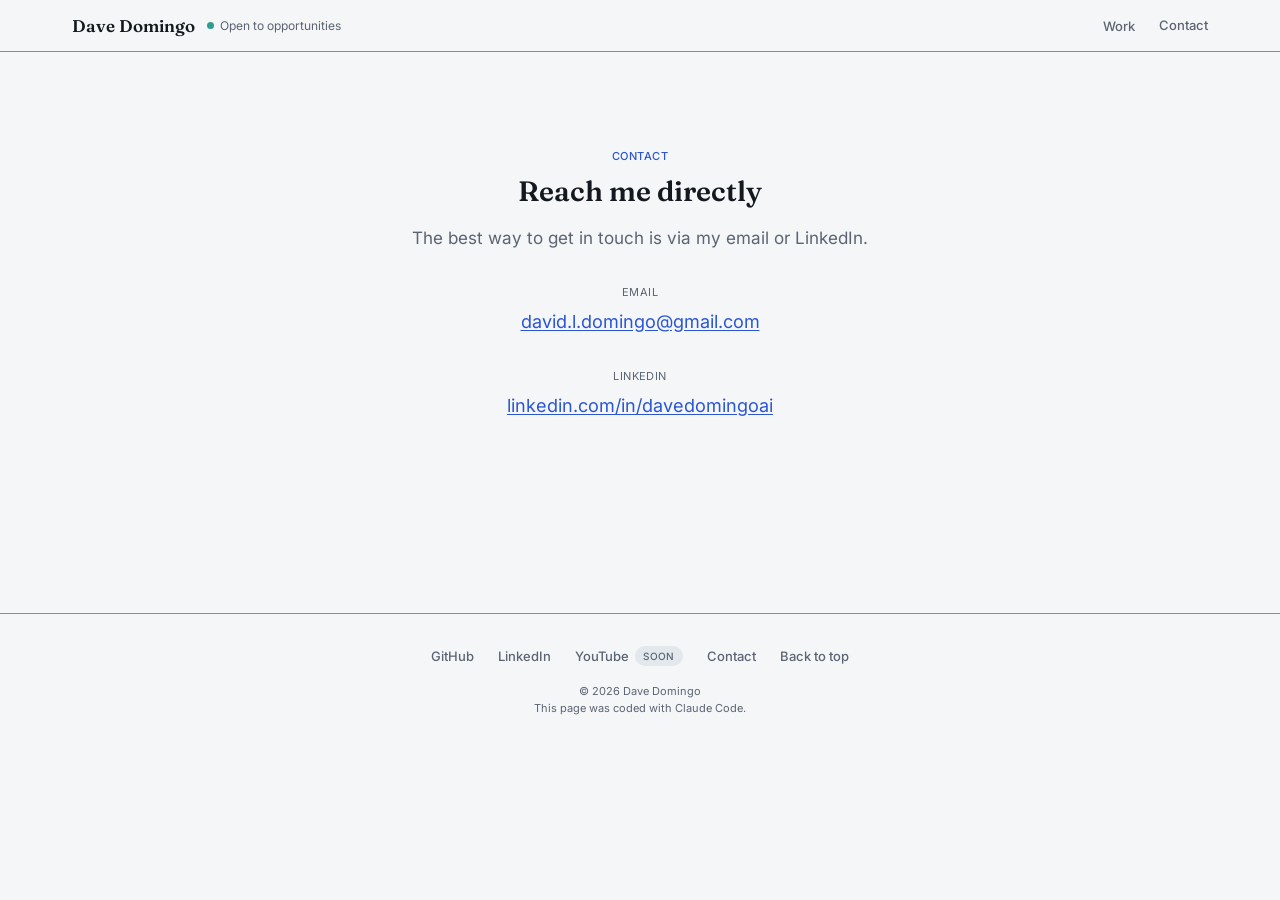
==== commit f7ce3651: "Update LinkedIn handle to davedomingoai Co-Authored-By: Claude Sonnet 5 <noreply@anthropic.com>" ====
--- a/contact.html
+++ b/contact.html
@@ -20,7 +20,7 @@
           <div class="nav-dropdown">
             <button class="nav-dropdown-trigger" aria-expanded="false" aria-haspopup="true" onclick="toggleWorkDropdown(this)">Work</button>
             <div class="nav-dropdown-menu" hidden>
-              <a href="job-pipeline.html">Job Application Pipeline</a>
+              <a href="job-pipeline.html">Job Application Companion</a>
               <a href="research-framework.html">Research-to-Artifact System</a>
               <span class="dropdown-item-disabled">Governed AI Decision &amp; Execution Framework <span class="soon-tag">Soon</span></span>
             </div>
@@ -43,7 +43,7 @@
           </div>
           <div>
             <div style="font-family: var(--font-sans); font-size:11px; text-transform:uppercase; letter-spacing:0.04em; color:var(--text-secondary); margin-bottom:6px;">LinkedIn</div>
-            <a href="https://www.linkedin.com/in/raleighwithdave" target="_blank" rel="noopener" style="font-size:18px;">linkedin.com/in/raleighwithdave</a>
+            <a href="https://www.linkedin.com/in/davedomingoai" target="_blank" rel="noopener" style="font-size:18px;">linkedin.com/in/davedomingoai</a>
           </div>
         </div>
       </div>
@@ -54,7 +54,7 @@
       <div class="container site-footer-inner">
         <div class="footer-links">
           <a href="https://github.com/Dave-Domingo" target="_blank" rel="noopener">GitHub</a>
-          <a href="https://www.linkedin.com/in/raleighwithdave" target="_blank" rel="noopener">LinkedIn</a>
+          <a href="https://www.linkedin.com/in/davedomingoai" target="_blank" rel="noopener">LinkedIn</a>
           <span class="footer-link-disabled">YouTube <span class="soon-tag">Soon</span></span>
           <a href="contact.html">Contact</a>
           <a href="#top" onclick="event.preventDefault(); window.scrollTo({top: 0, behavior: 'smooth'});">Back to top</a>
